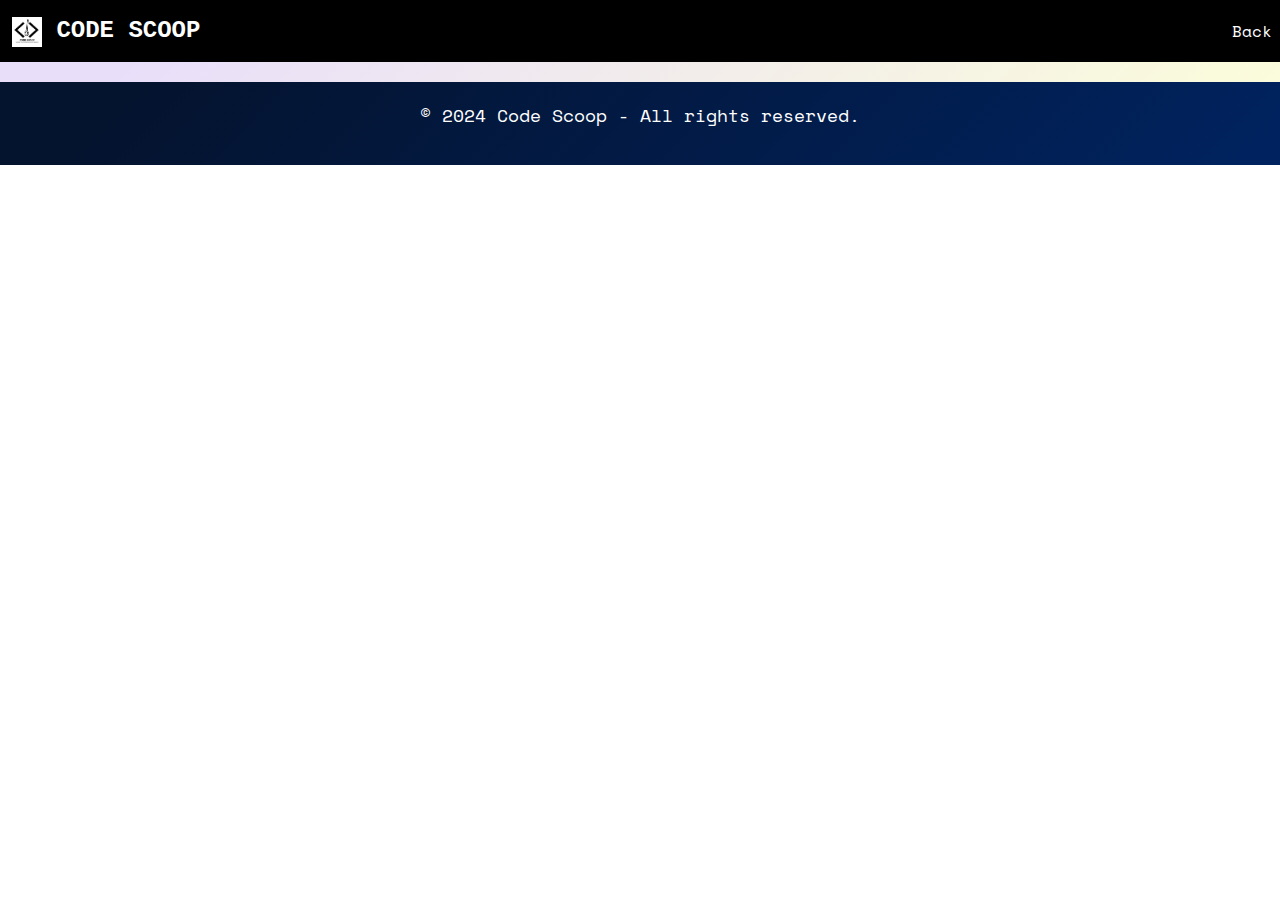
==== cpp.html @ f3f377a5 "first commit" ====
<!DOCTYPE html>
<html lang="en">
<head>
    <meta charset="UTF-8">
    <meta name="viewport" content="width=device-width, initial-scale=1.0">
    <title>Code Scoop - Courses</title>
    <link rel="stylesheet" href="https://cdn.jsdelivr.net/npm/bootstrap-icons@1.11.3/font/bootstrap-icons.min.css">
    <link rel="stylesheet" href="https://cdnjs.cloudflare.com/ajax/libs/font-awesome/6.6.0/css/all.min.css" integrity="sha512-Kc323vGBEqzTmouAECnVceyQqyqdsSiqLQISBL29aUW4U/M7pSPA/gEUZQqv1cwx4OnYxTxve5UMg5GT6L4JJg==" crossorigin="anonymous" referrerpolicy="no-referrer" />
    <link rel="preconnect" href="https://fonts.googleapis.com">
    <link rel="preconnect" href="https://fonts.gstatic.com" crossorigin>
    <link href="https://fonts.googleapis.com/css2?family=Space+Mono:ital,wght@0,400;0,700;1,400;1,700&display=swap" rel="stylesheet">
    <link href="https://cdn.jsdelivr.net/npm/bootstrap@5.3.3/dist/css/bootstrap.min.css" rel="stylesheet" integrity="sha384-QWTKZyjpPEjISv5WaRU9OFeRpok6YctnYmDr5pNlyT2bRjXh0JMhjY6hW+ALEwIH" crossorigin="anonymous">
  <link rel="stylesheet" href="https://cdnjs.cloudflare.com/ajax/libs/font-awesome/4.7.0/css/font-awesome.min.css">
  <link rel="stylesheet" href="style.css">
  <link rel="icon" type="image/x-icon" href="imgs/logo.png">
</head>
<body>
    <header>
        <nav class="navbar navbar-expand-lg fixed-top" data-bs-spy="scroll" data-bs-target="#navId">
            <div class="container-fluid">
              <a class="navbar-brand" href="index.html">
                <img src="imgs/logo.png" alt="Logo" width="30" height="30" class="d-inline-block align-text-top">
                CODE SCOOP</a>
              <button class="navbar-toggler" type="button" data-bs-toggle="collapse" style="border: none;"
              data-bs-target="#navbarNav" aria-controls="navbarNav" aria-expanded="false" aria-label="Toggle navigation">
                <span id="navbar-hamburger">
                  <i class="fa fa-bars" style="color: white;"></i>
                </span>
                <span id="navbar-close" style="display: none;">
                  <i class="fa fa-close" style="color: white;" ></i>
                </span>
              </button>
             
            </div>

            <ul class="navbar-nav nav-pills ms-auto" style="justify-content:end;">
              <li class="nav-item">
                <a class="nav-link active" href="index.html">Back</a>
              </li>
          </nav>
    </header>
<div class="main overflow-x-hidden" data-bs-spy="scroll" data-bs-target="#simple-list-example"
data-bs-offset="0" data-bs-smooth-scroll="true" class="scrollspy-example" tabindex="0">
 
<section id="courses" class="p-3">
   

</section>

<footer class="fw-medium fs-4">
  <p>© 2024 Code Scoop - All rights reserved.</p>
</footer>
</div>


</body>
</html>
---- style.css ----
body {
    margin: 0;
    padding: 0;
    background-color: #ffffff;
}

.navbar{
    background-color: #000;
}

.navbar-toggler:focus{
   border: none;
}


.navbar-toggler:active{
   border: none;
}

.navbar-brand{
    color: #ffffff;
    font-size: 24px;
    font-family:'Courier New', Courier, monospace;
    font-weight:bold;
}
.navbar-brand:hover{
    color: #ffffff;
}

.navbar .navbar-nav .nav-link{
    color: #ffffff;  
    background-color: #000000; 
    font-family: "Space Mono", monospace;
}

.navbar .navbar-nav .nav-link:hover{
    color: #ffffff;
    text-decoration: underline;
}

.navbar .navbar-nav .nav-link:active{
    color: #ffffff;
    background-color: #000000;
    text-decoration: underline;
}

.main{
    margin-top: 50px;
}

footer {
    color: #ffffff;
    background-image: linear-gradient(135deg, #04132e 10%, #002360 100%);
    text-align: center;
    padding: 20px;
    font-family: 'Trebuchet MS', 'Lucida Sans Unicode', 'Lucida Grande', 'Lucida Sans', Arial, sans-serif;
}

#courses{
    background-image: linear-gradient(135deg, #e9defa 10%, #fbfcdb 100%);
    color: #000000;
}


#home{
    background: url("imgs/header_bg.jpeg");
    background-size: cover;
    background-position: center;
    color:white;
    min-height: 70vh;
    font-family: "Space Mono", monospace;
    font-weight: 400;
}

#about{
    background-image: linear-gradient(135deg, #04132e 10%, #002360 100%);
    color: #fff;
}

.header_bg{
    width: 100%;
    height: 10%;
}

.hero__section_container{
    display:flex;
    flex-direction: column;
    align-items: center;
    justify-content: center;
    gap:20px;
    height: 450px;
}

.hero__section_container h1{
    font-family:'Courier New', Courier, monospace;
}

.hero__section_container button{
    height: 50px;
    padding: 12px;
    border: none;
    background-color: #093e99;
    color: #ffffff;
}

.hero__section_container button:hover{
    height: 50px;
    padding: 12px;
    border: none;
    background-color: #001232d6;
    border: #ffffff 2px solid;
    color: antiquewhite;
}

h1{
    font-family: "Space Mono", monospace;
    font-weight: 400;
}

.ab1{
    width: 100%;
    display: flex;
    flex-wrap: wrap;
}

.ab2{
    width: 50%;
    text-align: justify;
    font-size: 20px;
    font-family: "Space Mono", monospace;
    border:none;
}

.ab3{
    width: 50%;
    border:none;
}

#courses .col:hover{
    transform: scale(1.05);
    cursor: pointer;
}


#courses .card{
border: none;
}

#courses .card img{
    width: 100%;
    height: 250px;
    display: flex;
    align-items: center;
    justify-content: center;
}

p{
    font-size: 18px;
    font-family: "Space Mono", monospace;
}

#courses .card h5{
    font-family:"Work Sans", sans-serif;
    text-align: center;
    font-weight:lighter;
}
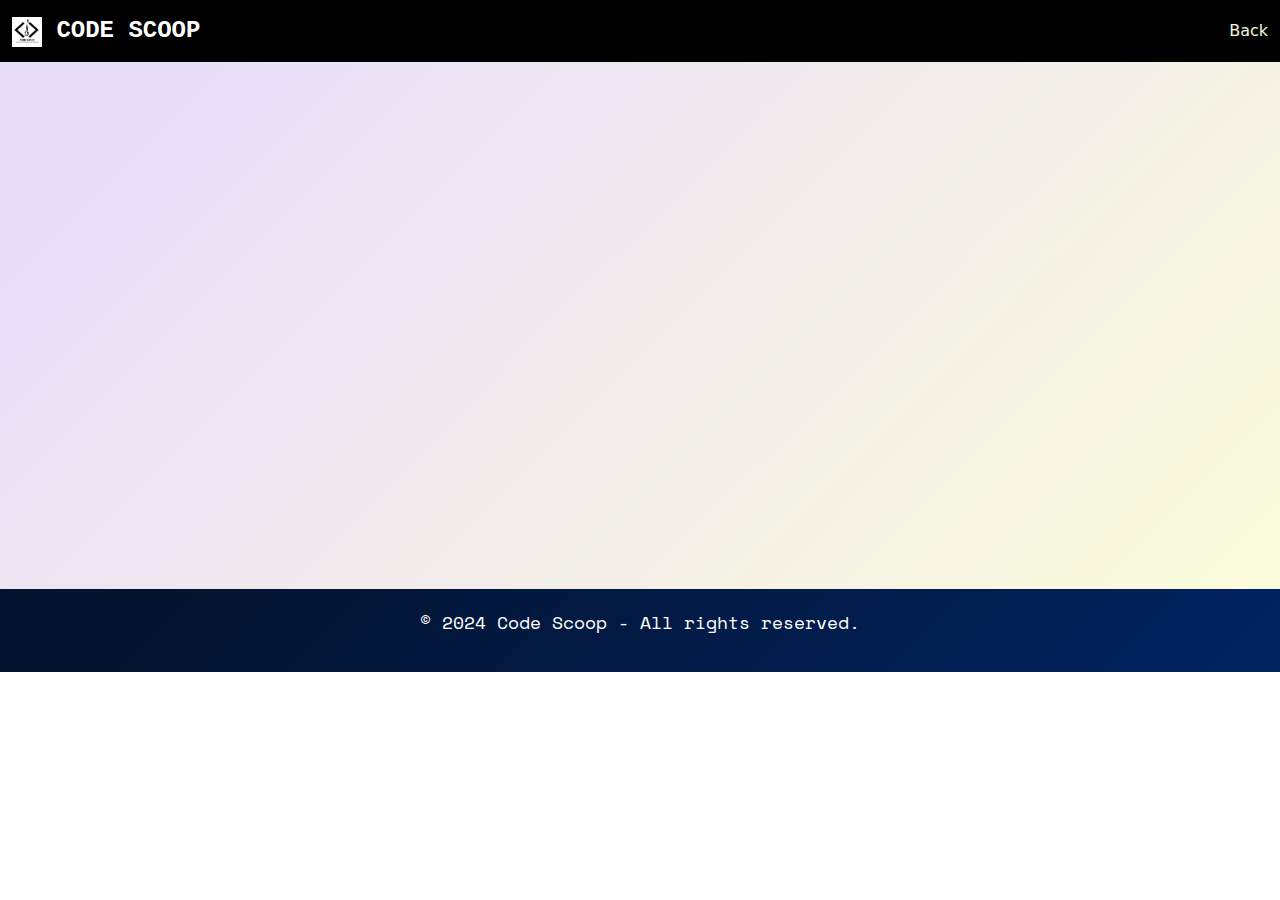
==== commit f491c063: "new commit" ====
--- a/cpp.html
+++ b/cpp.html
@@ -14,37 +14,30 @@
   <link rel="stylesheet" href="style.css">
   <link rel="icon" type="image/x-icon" href="imgs/logo.png">
 </head>
+
+<header>
+  <nav class="navbar navbar-expand-lg fixed-top" data-bs-spy="scroll" data-bs-target="#navId">
+      <div class="container-fluid">
+        <a class="navbar-brand" href="index.html">
+          <img src="imgs/logo.png" alt="Logo" width="30" height="30" class="d-inline-block align-text-top">
+          CODE SCOOP</a>
+
+          <a class="nav-link active" href="index.html" style="color: beige;">Back</a>
+
+      </div>
+
+    </nav>
+</header>
 <body>
-    <header>
-        <nav class="navbar navbar-expand-lg fixed-top" data-bs-spy="scroll" data-bs-target="#navId">
-            <div class="container-fluid">
-              <a class="navbar-brand" href="index.html">
-                <img src="imgs/logo.png" alt="Logo" width="30" height="30" class="d-inline-block align-text-top">
-                CODE SCOOP</a>
-              <button class="navbar-toggler" type="button" data-bs-toggle="collapse" style="border: none;"
-              data-bs-target="#navbarNav" aria-controls="navbarNav" aria-expanded="false" aria-label="Toggle navigation">
-                <span id="navbar-hamburger">
-                  <i class="fa fa-bars" style="color: white;"></i>
-                </span>
-                <span id="navbar-close" style="display: none;">
-                  <i class="fa fa-close" style="color: white;" ></i>
-                </span>
-              </button>
-             
-            </div>
 
-            <ul class="navbar-nav nav-pills ms-auto" style="justify-content:end;">
-              <li class="nav-item">
-                <a class="nav-link active" href="index.html">Back</a>
-              </li>
-          </nav>
-    </header>
 <div class="main overflow-x-hidden" data-bs-spy="scroll" data-bs-target="#simple-list-example"
 data-bs-offset="0" data-bs-smooth-scroll="true" class="scrollspy-example" tabindex="0">
  
 <section id="courses" class="p-3">
-   
-
+  <center>
+    <div class="container">
+      <iframe width="560" height="315" src="https://www.youtube.com/embed/_uQrJ0TkZlc?si=qo77xR7wwUfZIGlV" title="YouTube video player" frameborder="0" allow="accelerometer; autoplay; clipboard-write; encrypted-media; gyroscope; picture-in-picture; web-share" referrerpolicy="strict-origin-when-cross-origin" allowfullscreen></iframe>    </div>
+</center>
 </section>
 
 <footer class="fw-medium fs-4">
--- a/style.css
+++ b/style.css
@@ -17,12 +17,29 @@
    border: none;
 }
 
+.container{
+    width: 100%;
+    height: auto;
+}
+
+
 .navbar-brand{
     color: #ffffff;
+    background-color: #000000;
     font-size: 24px;
     font-family:'Courier New', Courier, monospace;
     font-weight:bold;
 }
+
+.navbar-brand:hover{
+    color: #ffffff;
+}
+
+iframe{
+    width: 100%;
+    height: 500px;
+}
+
 .navbar-brand:hover{
     color: #ffffff;
 }
@@ -141,7 +158,6 @@
     cursor: pointer;
 }
 
-
 #courses .card{
 border: none;
 }
@@ -160,7 +176,33 @@
 }
 
 #courses .card h5{
-    font-family:"Work Sans", sans-serif;
+    font-family: "Space Mono", monospace;
     text-align: center;
     font-weight:lighter;
 }
+
+.accordion-header{
+    font-weight: 400;
+}
+
+@media (max-width:1024px){
+    .ab1{
+        flex-direction: column-reverse;
+    }
+
+    .ab2{
+        width: 100%;
+        text-align: justify;
+        border:none;
+    }
+    
+    .ab3{
+        width: 100%;
+        border:none;
+    }
+
+    iframe{
+        width: 100%;
+        height: 100vh;
+    }
+}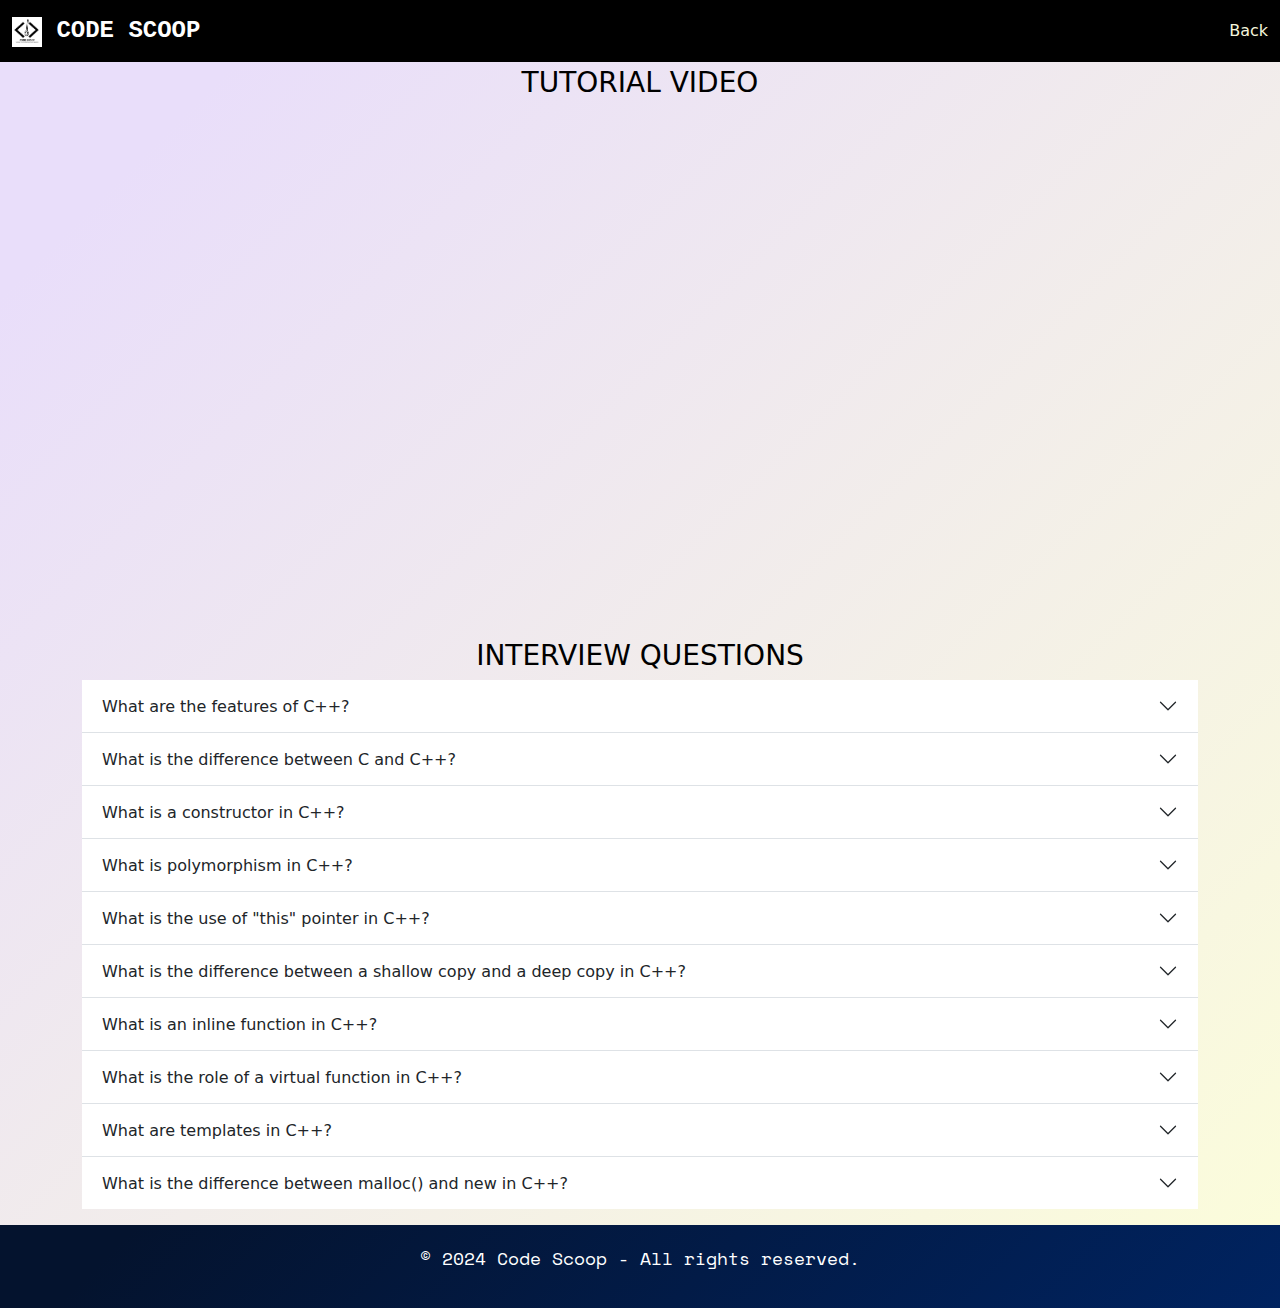
==== commit 22cb112c: "new commit" ====
--- a/cpp.html
+++ b/cpp.html
@@ -3,7 +3,7 @@
 <head>
     <meta charset="UTF-8">
     <meta name="viewport" content="width=device-width, initial-scale=1.0">
-    <title>Code Scoop - Courses</title>
+    <title>Code Scoop - C++</title>
     <link rel="stylesheet" href="https://cdn.jsdelivr.net/npm/bootstrap-icons@1.11.3/font/bootstrap-icons.min.css">
     <link rel="stylesheet" href="https://cdnjs.cloudflare.com/ajax/libs/font-awesome/6.6.0/css/all.min.css" integrity="sha512-Kc323vGBEqzTmouAECnVceyQqyqdsSiqLQISBL29aUW4U/M7pSPA/gEUZQqv1cwx4OnYxTxve5UMg5GT6L4JJg==" crossorigin="anonymous" referrerpolicy="no-referrer" />
     <link rel="preconnect" href="https://fonts.googleapis.com">
@@ -34,10 +34,253 @@
 data-bs-offset="0" data-bs-smooth-scroll="true" class="scrollspy-example" tabindex="0">
  
 <section id="courses" class="p-3">
+  <h3 class="text-center">TUTORIAL VIDEO</h3>
   <center>
     <div class="container">
-      <iframe width="560" height="315" src="https://www.youtube.com/embed/_uQrJ0TkZlc?si=qo77xR7wwUfZIGlV" title="YouTube video player" frameborder="0" allow="accelerometer; autoplay; clipboard-write; encrypted-media; gyroscope; picture-in-picture; web-share" referrerpolicy="strict-origin-when-cross-origin" allowfullscreen></iframe>    </div>
+      <iframe width="560" height="315" src="https://www.youtube.com/embed/-TkoO8Z07hI?si=mHlhlKFFU1EBouio" title="YouTube video player" frameborder="0" allow="accelerometer; autoplay; clipboard-write; encrypted-media; gyroscope; picture-in-picture; web-share" referrerpolicy="strict-origin-when-cross-origin" allowfullscreen></iframe>
+    </div>
 </center>
+
+<br />
+
+<h3 class="text-center">INTERVIEW QUESTIONS</h3>
+
+<div class="container">
+  <div class="accordion accordion-flush" id="accordionFlushExample">
+    <div class="accordion-item">
+      <h2 class="accordion-header">
+        <button
+          class="accordion-button collapsed"
+          type="button"
+          data-bs-toggle="collapse"
+          data-bs-target="#flush-collapseOne"
+          aria-expanded="false"
+          aria-controls="flush-collapseOne"
+        >
+          What are the features of C++?
+        </button>
+      </h2>
+      <div
+        id="flush-collapseOne"
+        class="accordion-collapse collapse"
+        data-bs-parent="#accordionFlushExample"
+      >
+        <div class="accordion-body">
+          C++ is a high-level, object-oriented programming language known for its features like classes and objects, inheritance, polymorphism, encapsulation, operator overloading, and templates. It supports both procedural and object-oriented programming paradigms, making it versatile for various applications.
+        </div>
+      </div>
+    </div>
+    <div class="accordion-item">
+      <h2 class="accordion-header">
+        <button
+          class="accordion-button collapsed"
+          type="button"
+          data-bs-toggle="collapse"
+          data-bs-target="#flush-collapseTwo"
+          aria-expanded="false"
+          aria-controls="flush-collapseTwo"
+        >
+          What is the difference between C and C++?
+        </button>
+      </h2>
+      <div
+        id="flush-collapseTwo"
+        class="accordion-collapse collapse"
+        data-bs-parent="#accordionFlushExample"
+      >
+        <div class="accordion-body">
+          C is a procedural programming language, while C++ supports both procedural and object-oriented programming. C++ introduces features like classes, objects, inheritance, and polymorphism, which are not available in C. Additionally, C++ supports operator overloading, function overloading, and templates.
+        </div>
+      </div>
+    </div>
+    <div class="accordion-item">
+      <h2 class="accordion-header">
+        <button
+          class="accordion-button collapsed"
+          type="button"
+          data-bs-toggle="collapse"
+          data-bs-target="#flush-collapseThree"
+          aria-expanded="false"
+          aria-controls="flush-collapseThree"
+        >
+          What is a constructor in C++?
+        </button>
+      </h2>
+      <div
+        id="flush-collapseThree"
+        class="accordion-collapse collapse"
+        data-bs-parent="#accordionFlushExample"
+      >
+        <div class="accordion-body">
+          A constructor is a special member function in C++ that is automatically called when an object of a class is created. It is used to initialize the object and has the same name as the class. Constructors do not have a return type.
+        </div>
+      </div>
+    </div>
+    <div class="accordion-item">
+      <h2 class="accordion-header">
+        <button
+          class="accordion-button collapsed"
+          type="button"
+          data-bs-toggle="collapse"
+          data-bs-target="#flush-collapseFour"
+          aria-expanded="false"
+          aria-controls="flush-collapseFour"
+        >
+          What is polymorphism in C++?
+        </button>
+      </h2>
+      <div
+        id="flush-collapseFour"
+        class="accordion-collapse collapse"
+        data-bs-parent="#accordionFlushExample"
+      >
+        <div class="accordion-body">
+          Polymorphism is a feature in C++ that allows a single function, operator, or object to behave differently in different contexts. It can be achieved through function overloading, operator overloading, and inheritance. The two types of polymorphism are compile-time (static) and runtime (dynamic).
+        </div>
+      </div>
+    </div>
+    <div class="accordion-item">
+      <h2 class="accordion-header">
+        <button
+          class="accordion-button collapsed"
+          type="button"
+          data-bs-toggle="collapse"
+          data-bs-target="#flush-collapseFive"
+          aria-expanded="false"
+          aria-controls="flush-collapseFive"
+        >
+          What is the use of "this" pointer in C++?
+        </button>
+      </h2>
+      <div
+        id="flush-collapseFive"
+        class="accordion-collapse collapse"
+        data-bs-parent="#accordionFlushExample"
+      >
+        <div class="accordion-body">
+          The "this" pointer in C++ is an implicit pointer available in all non-static member functions of a class. It points to the object for which the member function is called, allowing access to the calling object's members and distinguishing between local variables and class attributes.
+        </div>
+      </div>
+    </div>
+    <div class="accordion-item">
+      <h2 class="accordion-header">
+        <button
+          class="accordion-button collapsed"
+          type="button"
+          data-bs-toggle="collapse"
+          data-bs-target="#flush-collapseSix"
+          aria-expanded="false"
+          aria-controls="flush-collapseSix"
+        >
+          What is the difference between a shallow copy and a deep copy in C++?
+        </button>
+      </h2>
+      <div
+        id="flush-collapseSix"
+        class="accordion-collapse collapse"
+        data-bs-parent="#accordionFlushExample"
+      >
+        <div class="accordion-body">
+          A shallow copy copies the values of an object's attributes but not the objects they reference. It duplicates the pointers but not the data they point to. A deep copy, on the other hand, creates an independent copy of the object, including the data referred to by the pointers, ensuring no shared memory.
+        </div>
+      </div>
+    </div>
+    <div class="accordion-item">
+      <h2 class="accordion-header">
+        <button
+          class="accordion-button collapsed"
+          type="button"
+          data-bs-toggle="collapse"
+          data-bs-target="#flush-collapseSeven"
+          aria-expanded="false"
+          aria-controls="flush-collapseSeven"
+        >
+          What is an inline function in C++?
+        </button>
+      </h2>
+      <div
+        id="flush-collapseSeven"
+        class="accordion-collapse collapse"
+        data-bs-parent="#accordionFlushExample"
+      >
+        <div class="accordion-body">
+          An inline function in C++ is a function that is expanded in line when invoked, reducing the overhead of function calls. The compiler replaces the function call with the function's code, which can improve performance for small, frequently used functions.
+        </div>
+      </div>
+    </div>
+    <div class="accordion-item">
+      <h2 class="accordion-header">
+        <button
+          class="accordion-button collapsed"
+          type="button"
+          data-bs-toggle="collapse"
+          data-bs-target="#flush-collapseEight"
+          aria-expanded="false"
+          aria-controls="flush-collapseEight"
+        >
+          What is the role of a virtual function in C++?
+        </button>
+      </h2>
+      <div
+        id="flush-collapseEight"
+        class="accordion-collapse collapse"
+        data-bs-parent="#accordionFlushExample"
+      >
+        <div class="accordion-body">
+          A virtual function in C++ is a member function in a base class that you expect to override in derived classes. It allows runtime polymorphism and ensures the appropriate function is invoked for an object, regardless of the type of reference used to call the function.
+        </div>
+      </div>
+    </div>
+    <div class="accordion-item">
+      <h2 class="accordion-header">
+        <button
+          class="accordion-button collapsed"
+          type="button"
+          data-bs-toggle="collapse"
+          data-bs-target="#flush-collapseNine"
+          aria-expanded="false"
+          aria-controls="flush-collapseNine"
+        >
+          What are templates in C++?
+        </button>
+      </h2>
+      <div
+        id="flush-collapseNine"
+        class="accordion-collapse collapse"
+        data-bs-parent="#accordionFlushExample"
+      >
+        <div class="accordion-body">
+          Templates in C++ are a feature that allows functions and classes to operate with generic types. This enables code reuse for different data types without the need for multiple code versions. C++ supports both function templates and class templates.
+        </div>
+      </div>
+    </div>
+    <div class="accordion-item">
+      <h2 class="accordion-header">
+        <button
+          class="accordion-button collapsed"
+          type="button"
+          data-bs-toggle="collapse"
+          data-bs-target="#flush-collapseTen"
+          aria-expanded="false"
+          aria-controls="flush-collapseTen"
+        >
+          What is the difference between malloc() and new in C++?
+        </button>
+      </h2>
+      <div
+        id="flush-collapseTen"
+        class="accordion-collapse collapse"
+        data-bs-parent="#accordionFlushExample"
+      >
+        <div class="accordion-body">
+          malloc() is a C library function used for dynamic memory allocation and requires manual type casting, while new is a C++ operator that allocates memory and calls the constructor to initialize the object. new automatically returns the correct type and is type-safe.
+        </div>
+      </div>
+    </div>
+  </div>
+  
+
+</div>
 </section>
 
 <footer class="fw-medium fs-4">
@@ -45,6 +288,17 @@
 </footer>
 </div>
 
-
+<script src="script.js"></script>
+<script
+  src="https://cdn.jsdelivr.net/npm/bootstrap@5.3.3/dist/js/bootstrap.bundle.min.js"
+  integrity="sha384-YvpcrYf0tY3lHB60NNkmXc5s9fDVZLESaAA55NDzOxhy9GkcIdslK1eN7N6jIeHz"
+  crossorigin="anonymous"
+></script>
+<script src="https://ajax.googleapis.com/ajax/libs/jquery/3.7.1/jquery.min.js"></script>
+<script
+  src="https://code.jquery.com/jquery-3.7.1.min.js"
+  integrity="sha256-/JqT3SQfawRcv/BIHPThkBvs0OEvtFFmqPF/lYI/Cxo="
+  crossorigin="anonymous"
+></script>
 </body>
 </html>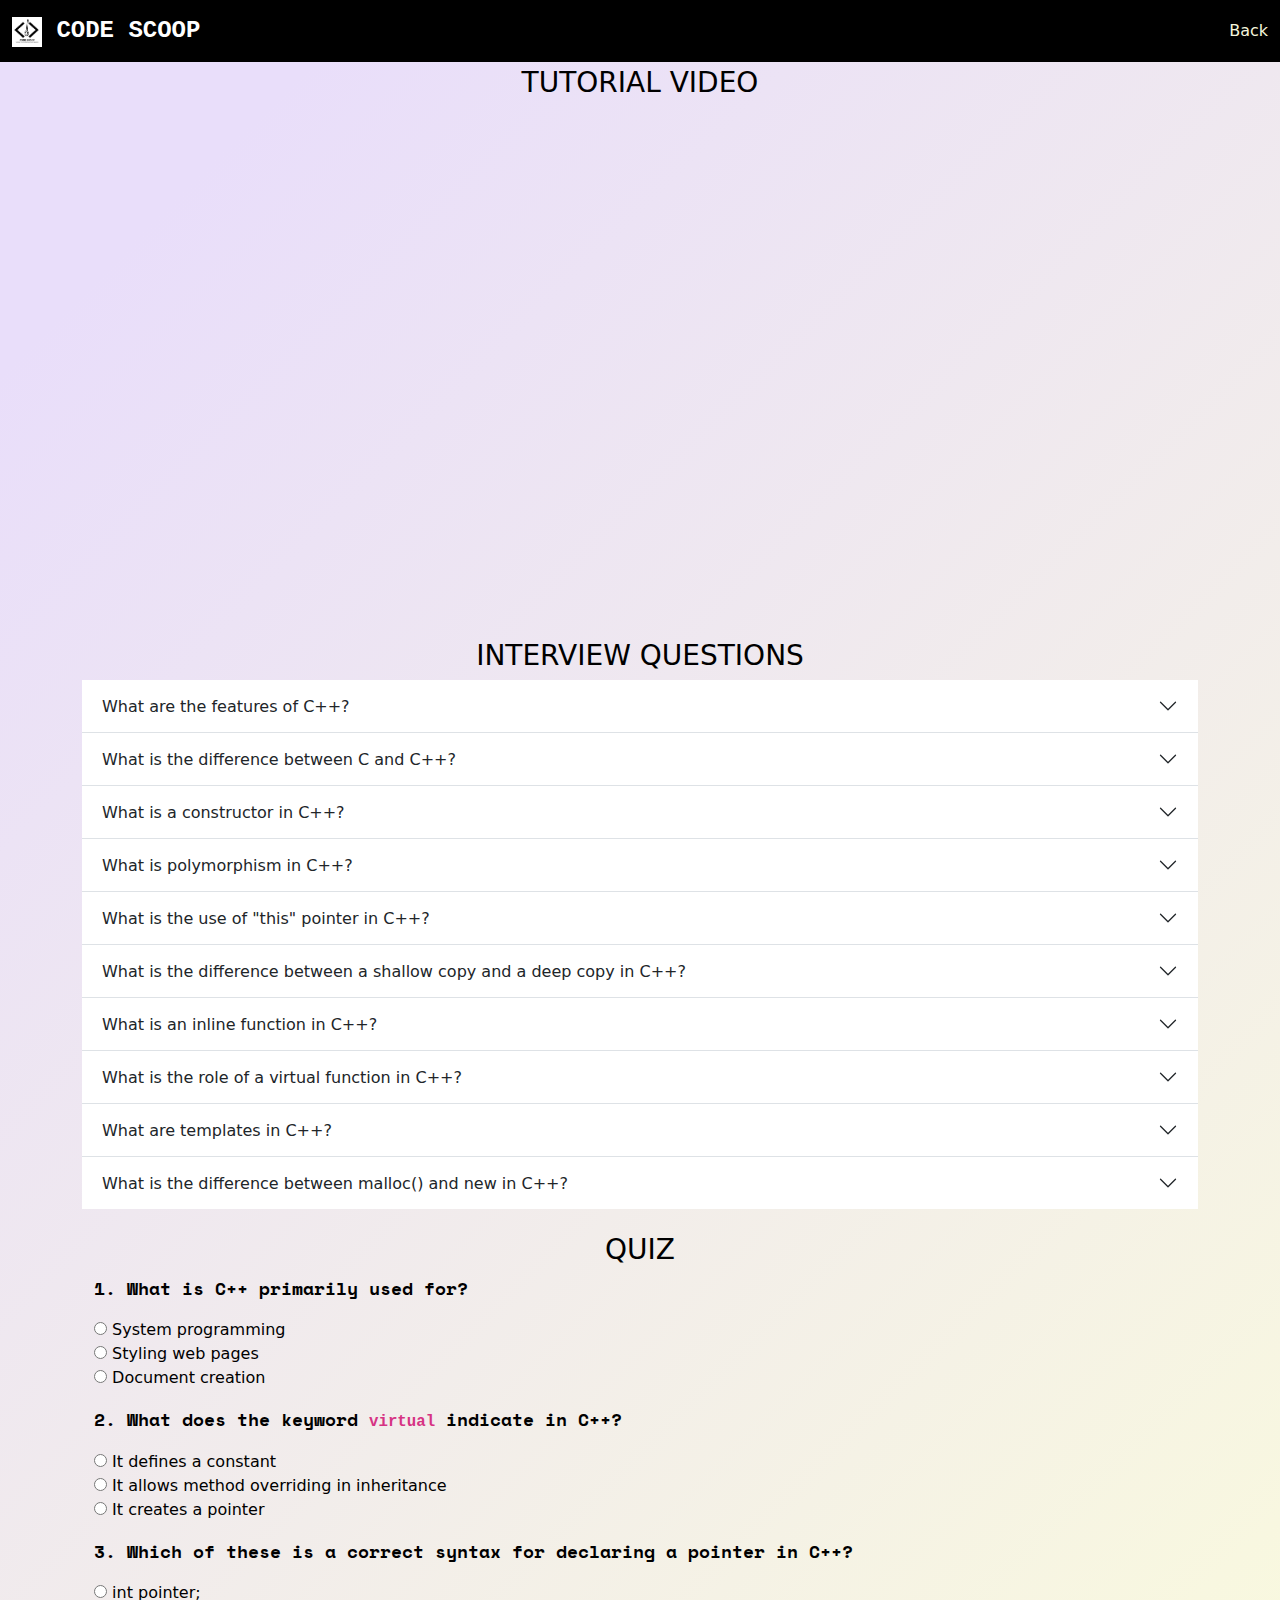
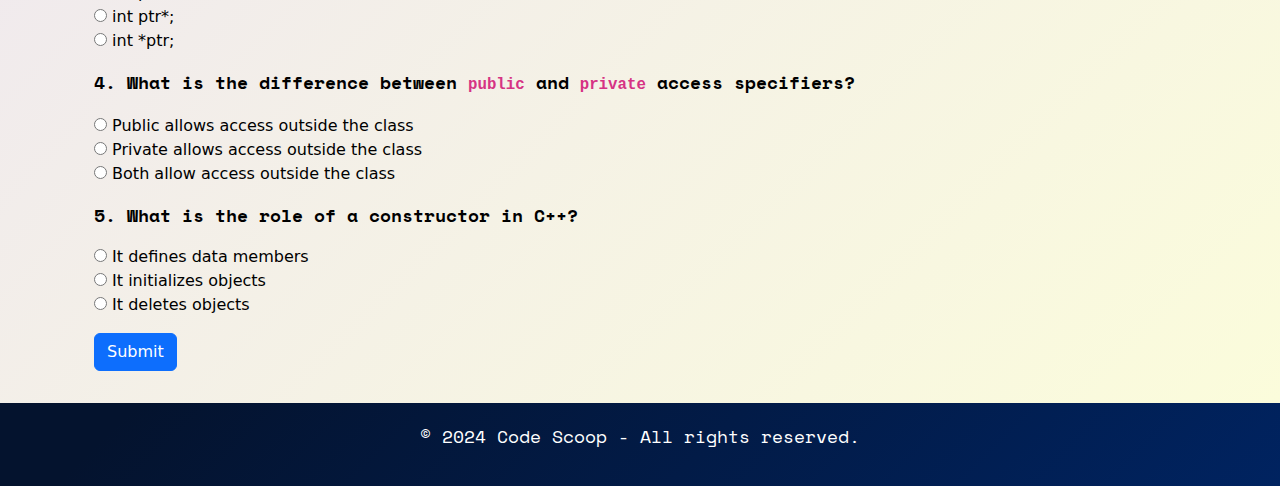
==== commit 582dfc4b: "new commit" ====
--- a/cpp.html
+++ b/cpp.html
@@ -278,7 +278,70 @@
       </div>
     </div>
   </div>
-  
+  <br>
+
+  <h3 class="text-center">QUIZ</h3>
+
+  <div class="container">
+    <form id="quizForm">
+        <div class="mb-3">
+            <p>1. What is C++ primarily used for?</p>
+            <input type="radio" name="q1" value="1" /> System programming<br />
+            <input type="radio" name="q1" value="0" /> Styling web pages<br />
+            <input type="radio" name="q1" value="0" /> Document creation<br />
+        </div>
+
+        <div class="mb-3">
+            <p>2. What does the keyword <code>virtual</code> indicate in C++?</p>
+            <input type="radio" name="q2" value="0" /> It defines a constant<br />
+            <input type="radio" name="q2" value="1" /> It allows method overriding in inheritance<br />
+            <input type="radio" name="q2" value="0" /> It creates a pointer<br />
+        </div>
+
+        <div class="mb-3">
+            <p>3. Which of these is a correct syntax for declaring a pointer in C++?</p>
+            <input type="radio" name="q3" value="0" /> int pointer;<br />
+            <input type="radio" name="q3" value="0" /> int ptr*;<br />
+            <input type="radio" name="q3" value="1" /> int *ptr;<br />
+        </div>
+
+        <div class="mb-3">
+            <p>4. What is the difference between <code>public</code> and <code>private</code> access specifiers?</p>
+            <input type="radio" name="q4" value="1" /> Public allows access outside the class<br />
+            <input type="radio" name="q4" value="0" /> Private allows access outside the class<br />
+            <input type="radio" name="q4" value="0" /> Both allow access outside the class<br />
+        </div>
+
+        <div class="mb-3">
+            <p>5. What is the role of a constructor in C++?</p>
+            <input type="radio" name="q5" value="0" /> It defines data members<br />
+            <input type="radio" name="q5" value="1" /> It initializes objects<br />
+            <input type="radio" name="q5" value="0" /> It deletes objects<br />
+        </div>
+
+        <button type="button" class="btn btn-primary" onclick="checkQuiz()">Submit</button>
+    </form>
+    <div id="result" class="mt-3"></div>
+</div>
+<script>
+    function checkQuiz() {
+        const form = document.getElementById("quizForm");
+        const formData = new FormData(form);
+        let score = 0;
+
+        // Loop through the questions and calculate the score
+        for (let [key, value] of formData.entries()) {
+            score += parseInt(value);
+        }
+
+        // Display the result
+        document.getElementById("result").innerHTML = `
+            <h4>Your Score: ${score}/5</h4>
+            ${score === 5 ? "Excellent! You got all answers correct." : "Keep practicing and try again!"}
+        `;
+    }
+</script>
+
 
 </div>
 </section>
--- a/style.css
+++ b/style.css
@@ -175,6 +175,11 @@
     font-family: "Space Mono", monospace;
 }
 
+
+#quizForm p{
+    font-weight: 700;
+}
+
 #courses .card h5{
     font-family: "Space Mono", monospace;
     text-align: center;
